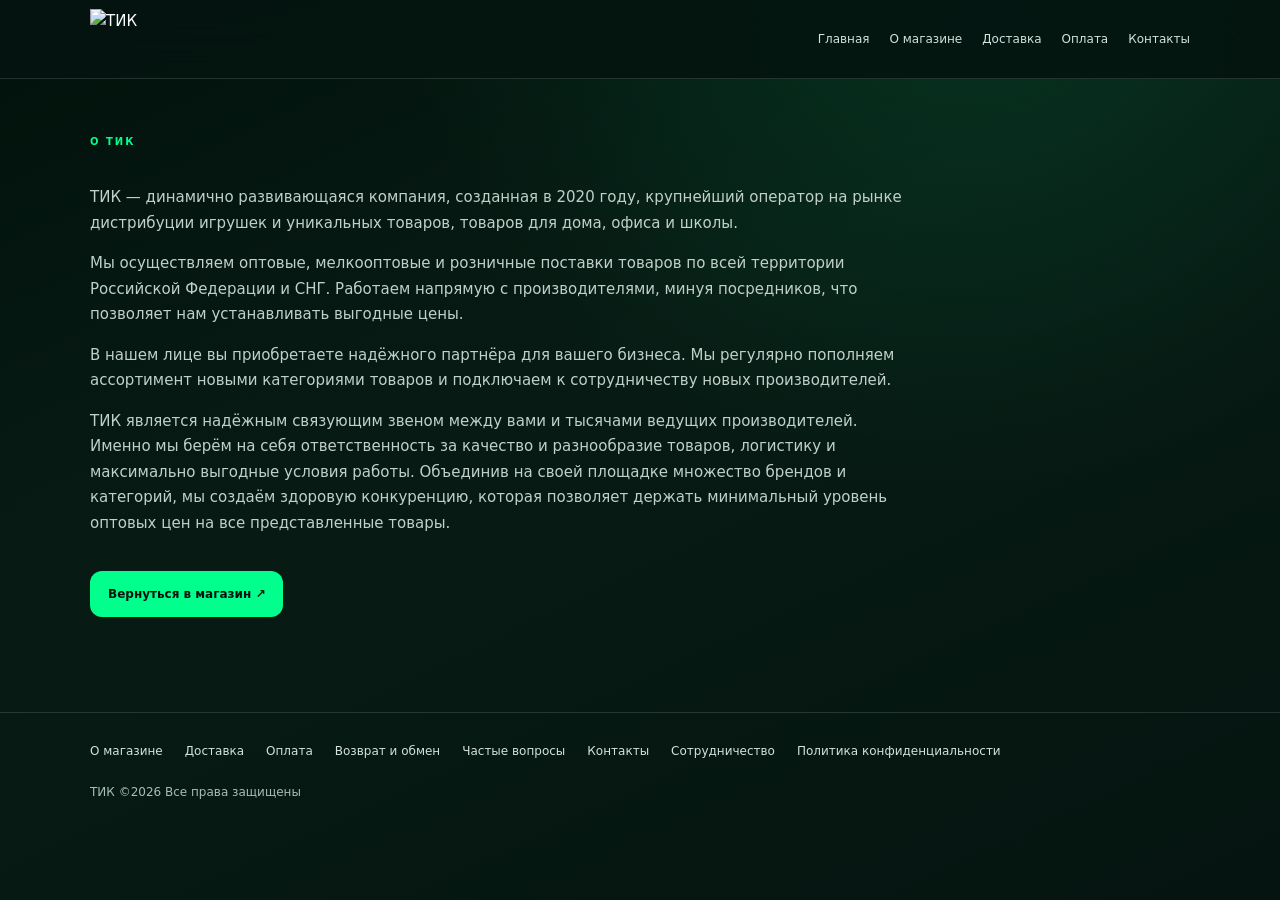
==== about.html @ 29e3d725 "Remove old company name and centralize information page shell" ====
<!doctype html><html lang="ru"><head><meta charset="utf-8"><meta name="viewport" content="width=device-width,initial-scale=1"><meta name="theme-color" content="#051410"><meta name="description" content="О магазине ТИК — информация о компании и ассортименте."><link rel="icon" type="image/png" href="https://i.ibb.co/fd99r06X/TIK-logo-transparent.png"><link rel="stylesheet" href="info.css"><title>О магазине ТИК — ТИК</title></head><body><header class="header"><div class="wrap head"><a class="brand" href="index.html" aria-label="ТИК — главная"><img src="https://i.ibb.co/fd99r06X/TIK-logo-transparent.png" alt="ТИК"></a><nav class="nav"><a href="index.html">Главная</a><a href="about.html">О магазине</a><a href="delivery.html">Доставка</a><a href="payment.html">Оплата</a><a href="contacts.html">Контакты</a></nav></div></header><main class="wrap main"><div class="eyebrow">О ТИК</div><article class="content"><p>ТИК — динамично развивающаяся компания, созданная в 2020 году, крупнейший оператор на рынке дистрибуции игрушек и уникальных товаров, товаров для дома, офиса и школы.</p><p>Мы осуществляем оптовые, мелкооптовые и розничные поставки товаров по всей территории Российской Федерации и СНГ. Работаем напрямую с производителями, минуя посредников, что позволяет нам устанавливать выгодные цены.</p><p>В нашем лице вы приобретаете надёжного партнёра для вашего бизнеса. Мы регулярно пополняем ассортимент новыми категориями товаров и подключаем к сотрудничеству новых производителей.</p><p>ТИК является надёжным связующим звеном между вами и тысячами ведущих производителей. Именно мы берём на себя ответственность за качество и разнообразие товаров, логистику и максимально выгодные условия работы. Объединив на своей площадке множество брендов и категорий, мы создаём здоровую конкуренцию, которая позволяет держать минимальный уровень оптовых цен на все представленные товары.</p><p><a class="btn" href="index.html">Вернуться в магазин ↗</a></p></article></main><footer class="footer"><div class="wrap"><nav class="links"><a href="about.html">О магазине</a><a href="delivery.html">Доставка</a><a href="payment.html">Оплата</a><a href="returns.html">Возврат и обмен</a><a href="faq.html">Частые вопросы</a><a href="contacts.html">Контакты</a><a href="cooperation.html">Сотрудничество</a><a href="privacy.html">Политика конфиденциальности</a></nav><div>© 2026 ТИК · Информационные страницы магазина</div><div class="small">Сведения об условиях продаж и контактах будут дополнены перед запуском.</div></div></footer><script src="shared-shell.js"></script></body></html>
---- info.css ----
:root{--bg:#051410;--bg2:#0a1f18;--panel:rgba(26,46,40,.72);--line:rgba(255,255,255,.13);--neon:#00ff8c;--gold:#d4b87a;--muted:#a8bdb5;--white:#fff}*{box-sizing:border-box}html{scroll-behavior:smooth}body{margin:0;min-height:100vh;background:radial-gradient(ellipse at 75% -10%,rgba(0,255,140,.12),transparent 42%),linear-gradient(155deg,#02120c,#071b14 42%,#051410);color:var(--white);font:15px/1.7 Inter,system-ui,-apple-system,"Segoe UI",sans-serif}a{color:inherit;text-decoration:none}.wrap{width:min(1100px,calc(100% - 36px));margin:auto}.header{position:sticky;top:0;z-index:5;background:rgba(5,20,16,.9);backdrop-filter:blur(20px);border-bottom:1px solid var(--line)}.head{height:78px;display:flex;align-items:center;justify-content:space-between;gap:22px}.brand img{width:60px;height:60px;object-fit:contain;display:block}.nav{display:flex;flex-wrap:wrap;gap:20px;font-size:12px;color:#d5e1dc}.nav a:hover,.links a:hover{color:var(--neon)}.main{padding:54px 0 80px;min-height:65vh}.eyebrow{font-size:10px;letter-spacing:.2em;color:var(--neon);text-transform:uppercase;font-weight:800}.main h1{font-size:clamp(36px,6vw,64px);letter-spacing:-.06em;line-height:1.05;margin:14px 0 20px}.lead{font-size:17px;color:#c2d1ca;max-width:760px}.content{max-width:820px;margin-top:35px}.content h2{font-size:23px;letter-spacing:-.03em;margin:32px 0 10px}.content p,.content li{color:#c1d0c9}.content ul{padding-left:22px}.panel{margin:22px 0;padding:20px 22px;border:1px solid rgba(0,255,140,.22);border-radius:18px;background:rgba(255,255,255,.035)}.panel strong{color:var(--gold)}.btn{display:inline-flex;margin-top:20px;padding:13px 18px;border-radius:12px;background:var(--neon);color:#04130d;font-size:12px;font-weight:800}.footer{border-top:1px solid var(--line);padding:28px 0 34px;color:var(--muted);font-size:12px}.links{display:flex;gap:12px 22px;flex-wrap:wrap;margin-bottom:20px}.links a{color:#d5e1dc}.small{font-size:12px;color:#82978d}@media(max-width:700px){.head{height:auto;min-height:68px}.brand img{width:49px;height:49px}.nav{gap:10px 14px;justify-content:flex-end;font-size:11px}.main{padding:38px 0 60px}.lead{font-size:15px}.content h2{font-size:21px}}
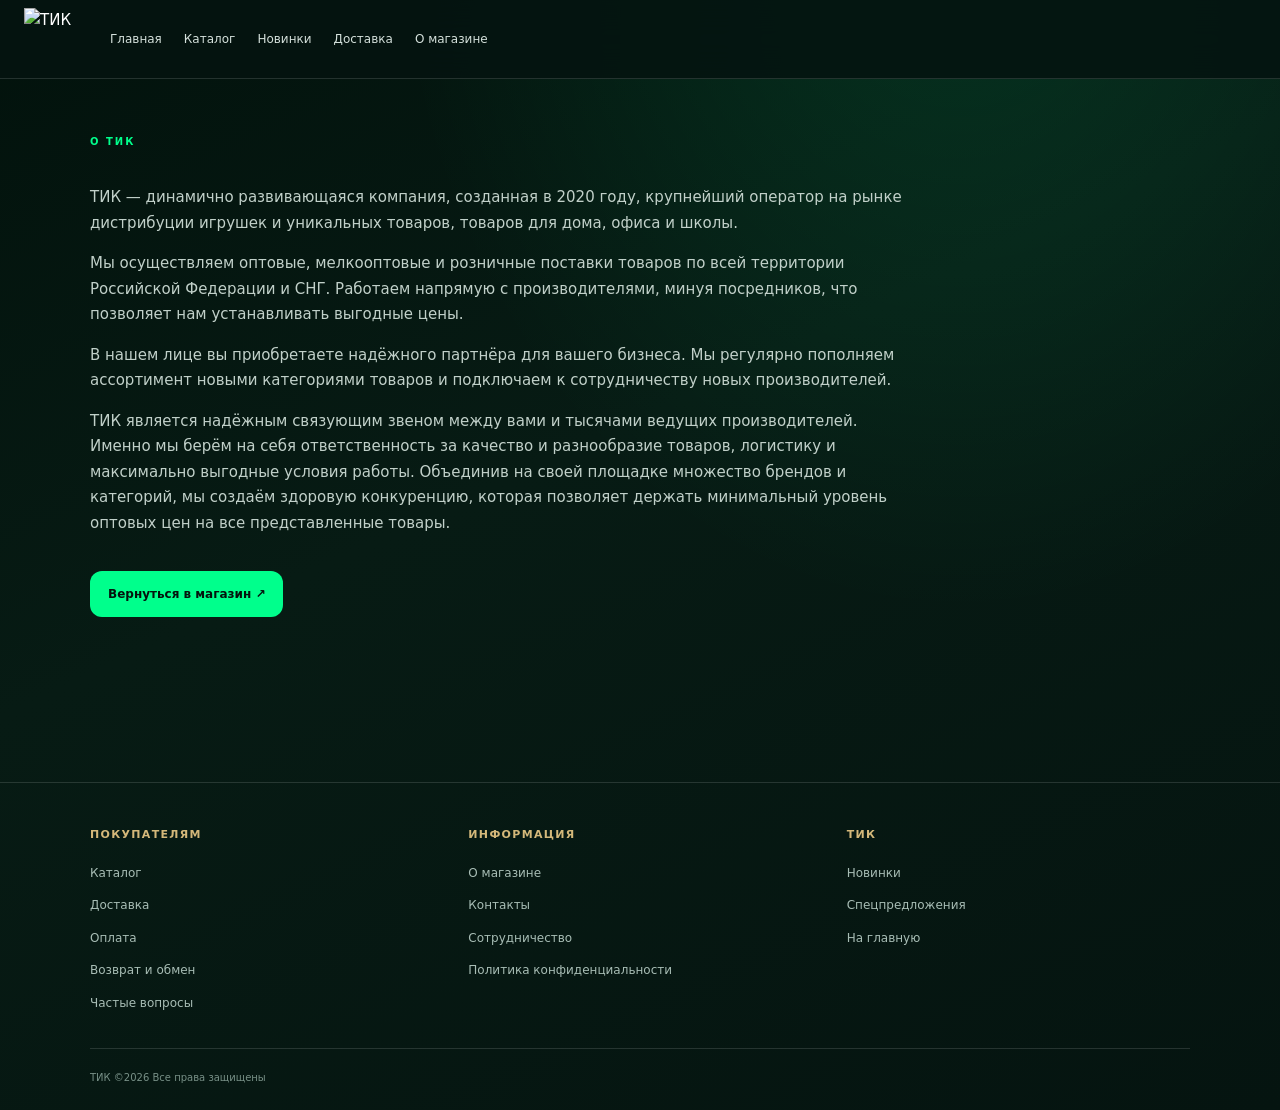
==== commit 31fdccee: "Connect page to shared TIK header and footer" ====
--- a/about.html
+++ b/about.html
@@ -1 +1 @@
-<!doctype html><html lang="ru"><head><meta charset="utf-8"><meta name="viewport" content="width=device-width,initial-scale=1"><meta name="theme-color" content="#051410"><meta name="description" content="О магазине ТИК — информация о компании и ассортименте."><link rel="icon" type="image/png" href="https://i.ibb.co/fd99r06X/TIK-logo-transparent.png"><link rel="stylesheet" href="info.css"><title>О магазине ТИК — ТИК</title></head><body><header class="header"><div class="wrap head"><a class="brand" href="index.html" aria-label="ТИК — главная"><img src="https://i.ibb.co/fd99r06X/TIK-logo-transparent.png" alt="ТИК"></a><nav class="nav"><a href="index.html">Главная</a><a href="about.html">О магазине</a><a href="delivery.html">Доставка</a><a href="payment.html">Оплата</a><a href="contacts.html">Контакты</a></nav></div></header><main class="wrap main"><div class="eyebrow">О ТИК</div><article class="content"><p>ТИК — динамично развивающаяся компания, созданная в 2020 году, крупнейший оператор на рынке дистрибуции игрушек и уникальных товаров, товаров для дома, офиса и школы.</p><p>Мы осуществляем оптовые, мелкооптовые и розничные поставки товаров по всей территории Российской Федерации и СНГ. Работаем напрямую с производителями, минуя посредников, что позволяет нам устанавливать выгодные цены.</p><p>В нашем лице вы приобретаете надёжного партнёра для вашего бизнеса. Мы регулярно пополняем ассортимент новыми категориями товаров и подключаем к сотрудничеству новых производителей.</p><p>ТИК является надёжным связующим звеном между вами и тысячами ведущих производителей. Именно мы берём на себя ответственность за качество и разнообразие товаров, логистику и максимально выгодные условия работы. Объединив на своей площадке множество брендов и категорий, мы создаём здоровую конкуренцию, которая позволяет держать минимальный уровень оптовых цен на все представленные товары.</p><p><a class="btn" href="index.html">Вернуться в магазин ↗</a></p></article></main><footer class="footer"><div class="wrap"><nav class="links"><a href="about.html">О магазине</a><a href="delivery.html">Доставка</a><a href="payment.html">Оплата</a><a href="returns.html">Возврат и обмен</a><a href="faq.html">Частые вопросы</a><a href="contacts.html">Контакты</a><a href="cooperation.html">Сотрудничество</a><a href="privacy.html">Политика конфиденциальности</a></nav><div>© 2026 ТИК · Информационные страницы магазина</div><div class="small">Сведения об условиях продаж и контактах будут дополнены перед запуском.</div></div></footer><script src="shared-shell.js"></script></body></html>+<!doctype html><html lang="ru"><head><meta charset="utf-8"><meta name="viewport" content="width=device-width,initial-scale=1"><meta name="theme-color" content="#051410"><meta name="description" content="О магазине ТИК — информация о компании и ассортименте."><link rel="icon" type="image/png" href="https://i.ibb.co/fd99r06X/TIK-logo-transparent.png"><link rel="stylesheet" href="info.css"><link rel="stylesheet" href="shared.css"><title>О магазине ТИК — ТИК</title></head><body><header class="header"><div class="wrap head"><a class="brand" href="index.html" aria-label="ТИК — главная"><img src="https://i.ibb.co/fd99r06X/TIK-logo-transparent.png" alt="ТИК"></a><nav class="nav"><a href="index.html">Главная</a><a href="about.html">О магазине</a><a href="delivery.html">Доставка</a><a href="payment.html">Оплата</a><a href="contacts.html">Контакты</a></nav></div></header><main class="wrap main"><div class="eyebrow">О ТИК</div><article class="content"><p>ТИК — динамично развивающаяся компания, созданная в 2020 году, крупнейший оператор на рынке дистрибуции игрушек и уникальных товаров, товаров для дома, офиса и школы.</p><p>Мы осуществляем оптовые, мелкооптовые и розничные поставки товаров по всей территории Российской Федерации и СНГ. Работаем напрямую с производителями, минуя посредников, что позволяет нам устанавливать выгодные цены.</p><p>В нашем лице вы приобретаете надёжного партнёра для вашего бизнеса. Мы регулярно пополняем ассортимент новыми категориями товаров и подключаем к сотрудничеству новых производителей.</p><p>ТИК является надёжным связующим звеном между вами и тысячами ведущих производителей. Именно мы берём на себя ответственность за качество и разнообразие товаров, логистику и максимально выгодные условия работы. Объединив на своей площадке множество брендов и категорий, мы создаём здоровую конкуренцию, которая позволяет держать минимальный уровень оптовых цен на все представленные товары.</p><p><a class="btn" href="index.html">Вернуться в магазин ↗</a></p></article></main><footer class="footer"><div class="wrap"><nav class="links"><a href="about.html">О магазине</a><a href="delivery.html">Доставка</a><a href="payment.html">Оплата</a><a href="returns.html">Возврат и обмен</a><a href="faq.html">Частые вопросы</a><a href="contacts.html">Контакты</a><a href="cooperation.html">Сотрудничество</a><a href="privacy.html">Политика конфиденциальности</a></nav><div>© 2026 ТИК · Информационные страницы магазина</div><div class="small">Сведения об условиях продаж и контактах будут дополнены перед запуском.</div></div></footer><script src="shared-shell.js"></script></body></html>
--- a/shared.css
+++ b/shared.css
@@ -0,0 +1,26 @@
+/* Единая дизайн-система шапки и подвала ТИК. Подключена на всех страницах. */
+:root{--bg:#051410;--bg2:#0a1f18;--panel:rgba(26,46,40,.72);--line:rgba(255,255,255,.13);--neon:#00ff8c;--neon2:#00ffa3;--gold:#d4b87a;--muted:#a8bdb5;--white:#fff}
+.header{position:sticky;top:0;z-index:20;background:rgba(5,20,16,.88);backdrop-filter:blur(22px);border-bottom:1px solid var(--line)}
+.headmain{width:min(1320px,calc(100% - 48px));height:78px;margin:auto;display:flex;align-items:center;gap:24px}
+.headmain .brand{display:flex;align-items:center;flex-shrink:0}
+.headmain .brandmark{width:62px;height:62px;object-fit:contain;display:block}
+.headmain .nav{display:flex;align-items:center;gap:22px;color:#d5e1dc;font-size:12px;flex:1}
+.headmain .nav a{white-space:nowrap;transition:color .2s}
+.headmain .nav a:hover{color:var(--neon)}
+.headmain .search{height:42px;display:flex;align-items:center;gap:10px;border:1px solid var(--line);border-radius:14px;background:rgba(255,255,255,.035);padding:0 13px;max-width:300px;flex:1}
+.headmain .search svg{color:var(--muted);flex-shrink:0}
+.headmain .search input{min-width:0;width:100%;outline:0;border:0;background:transparent;color:white;font-size:12px}
+.headmain .actions{display:flex;gap:8px;align-items:center}
+.headmain .iconbtn{height:42px;min-width:42px;padding:0 11px;border:1px solid var(--line);border-radius:13px;background:rgba(255,255,255,.035);color:white;display:flex;align-items:center;justify-content:center;gap:7px;font-size:12px;position:relative}
+.headmain .iconbtn:hover{border-color:rgba(0,255,140,.55);color:var(--neon)}
+.headmain .ui-icon{width:18px;height:18px;display:block;fill:none;stroke:currentColor;stroke-width:1.7;stroke-linecap:round;stroke-linejoin:round;flex-shrink:0}
+.headmain .count{font-size:10px;color:var(--neon)}
+.footer{margin-top:70px;border-top:1px solid var(--line);padding:38px 0 24px;color:var(--muted);font-size:12px}
+.footer-top{width:100%;display:grid;grid-template-columns:1fr 1fr 1fr;gap:35px}
+.footer-top h4{font-size:11px;letter-spacing:.12em;color:var(--gold);margin:5px 0 18px}
+.footer-links{display:grid;gap:12px;color:var(--muted);font-size:12px}
+.footer-links a:hover{color:var(--neon)}
+.footer-bottom{display:flex;justify-content:space-between;gap:20px;margin-top:35px;padding-top:20px;border-top:1px solid var(--line);color:#789087;font-size:10px}
+@media(max-width:1050px){.headmain{gap:14px}.headmain .nav{gap:14px}.headmain .nav a:nth-child(3){display:none}.headmain .search{max-width:230px}}
+@media(max-width:760px){.headmain{width:calc(100% - 28px);height:65px;gap:10px}.headmain .brandmark{width:48px;height:48px}.headmain .nav{display:flex;gap:12px;font-size:11px;justify-content:flex-end}.headmain .nav a:nth-child(2),.headmain .nav a:nth-child(3){display:none}.headmain .search{margin-left:auto;max-width:none;height:39px;flex:1}.headmain .search input{font-size:11px}.headmain .actions{gap:5px}.headmain .actions .account{display:none}.headmain .iconbtn{height:38px;min-width:36px;padding:0 7px;border-radius:11px}.footer{margin-top:50px;padding-top:30px}.footer-top{grid-template-columns:repeat(2,minmax(0,1fr));gap:25px 18px}.footer-top>div:last-child{grid-column:1/-1}.footer-bottom{flex-direction:column;gap:8px}}
+@media(max-width:430px){.headmain .nav{gap:8px;font-size:10px}.headmain .nav a:nth-child(4){display:none}.headmain .brandmark{width:43px;height:43px}.headmain .search{padding:0 8px}.headmain .iconbtn{min-width:32px;padding:0 5px}.headmain .count{font-size:9px}}
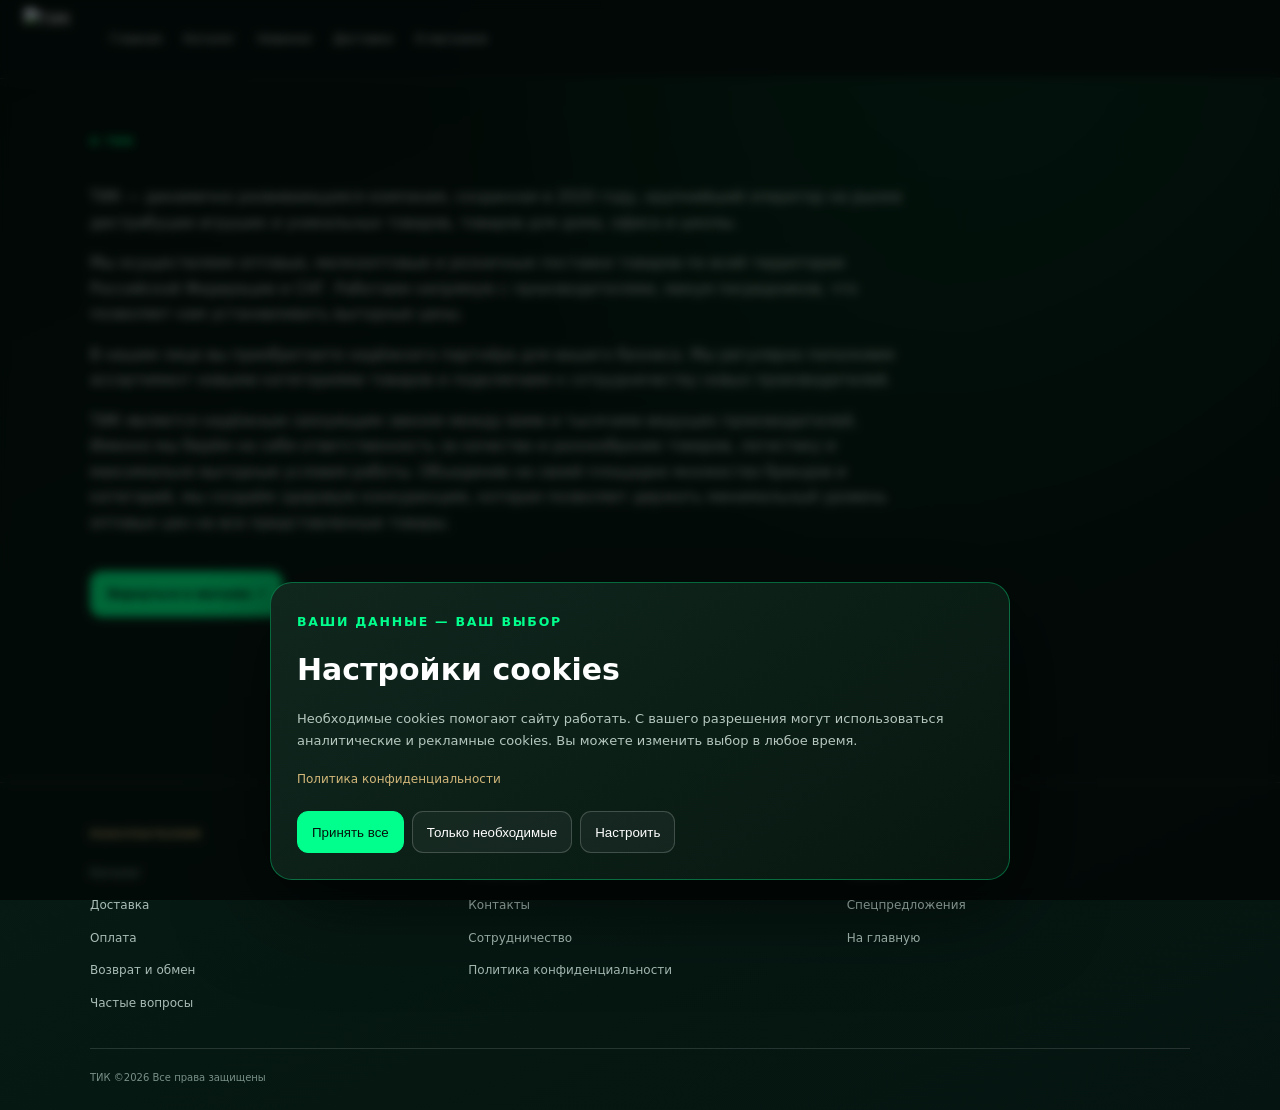
==== commit 93cfa9fd: "Load cookie consent dialog" ====
--- a/about.html
+++ b/about.html
@@ -1 +1 @@
-<!doctype html><html lang="ru"><head><meta charset="utf-8"><meta name="viewport" content="width=device-width,initial-scale=1"><meta name="theme-color" content="#051410"><meta name="description" content="О магазине ТИК — информация о компании и ассортименте."><link rel="icon" type="image/png" href="https://i.ibb.co/fd99r06X/TIK-logo-transparent.png"><link rel="stylesheet" href="info.css"><link rel="stylesheet" href="shared.css"><title>О магазине ТИК — ТИК</title></head><body><header class="header"><div class="wrap head"><a class="brand" href="index.html" aria-label="ТИК — главная"><img src="https://i.ibb.co/fd99r06X/TIK-logo-transparent.png" alt="ТИК"></a><nav class="nav"><a href="index.html">Главная</a><a href="about.html">О магазине</a><a href="delivery.html">Доставка</a><a href="payment.html">Оплата</a><a href="contacts.html">Контакты</a></nav></div></header><main class="wrap main"><div class="eyebrow">О ТИК</div><article class="content"><p>ТИК — динамично развивающаяся компания, созданная в 2020 году, крупнейший оператор на рынке дистрибуции игрушек и уникальных товаров, товаров для дома, офиса и школы.</p><p>Мы осуществляем оптовые, мелкооптовые и розничные поставки товаров по всей территории Российской Федерации и СНГ. Работаем напрямую с производителями, минуя посредников, что позволяет нам устанавливать выгодные цены.</p><p>В нашем лице вы приобретаете надёжного партнёра для вашего бизнеса. Мы регулярно пополняем ассортимент новыми категориями товаров и подключаем к сотрудничеству новых производителей.</p><p>ТИК является надёжным связующим звеном между вами и тысячами ведущих производителей. Именно мы берём на себя ответственность за качество и разнообразие товаров, логистику и максимально выгодные условия работы. Объединив на своей площадке множество брендов и категорий, мы создаём здоровую конкуренцию, которая позволяет держать минимальный уровень оптовых цен на все представленные товары.</p><p><a class="btn" href="index.html">Вернуться в магазин ↗</a></p></article></main><footer class="footer"><div class="wrap"><nav class="links"><a href="about.html">О магазине</a><a href="delivery.html">Доставка</a><a href="payment.html">Оплата</a><a href="returns.html">Возврат и обмен</a><a href="faq.html">Частые вопросы</a><a href="contacts.html">Контакты</a><a href="cooperation.html">Сотрудничество</a><a href="privacy.html">Политика конфиденциальности</a></nav><div>© 2026 ТИК · Информационные страницы магазина</div><div class="small">Сведения об условиях продаж и контактах будут дополнены перед запуском.</div></div></footer><script src="shared-shell.js"></script></body></html>+<!doctype html><html lang="ru"><head><meta charset="utf-8"><meta name="viewport" content="width=device-width,initial-scale=1"><meta name="theme-color" content="#051410"><meta name="description" content="О магазине ТИК — информация о компании и ассортименте."><link rel="icon" type="image/png" href="https://i.ibb.co/fd99r06X/TIK-logo-transparent.png"><link rel="stylesheet" href="info.css"><link rel="stylesheet" href="shared.css"><title>О магазине ТИК — ТИК</title></head><body><header class="header"><div class="wrap head"><a class="brand" href="index.html" aria-label="ТИК — главная"><img src="https://i.ibb.co/fd99r06X/TIK-logo-transparent.png" alt="ТИК"></a><nav class="nav"><a href="index.html">Главная</a><a href="about.html">О магазине</a><a href="delivery.html">Доставка</a><a href="payment.html">Оплата</a><a href="contacts.html">Контакты</a></nav></div></header><main class="wrap main"><div class="eyebrow">О ТИК</div><article class="content"><p>ТИК — динамично развивающаяся компания, созданная в 2020 году, крупнейший оператор на рынке дистрибуции игрушек и уникальных товаров, товаров для дома, офиса и школы.</p><p>Мы осуществляем оптовые, мелкооптовые и розничные поставки товаров по всей территории Российской Федерации и СНГ. Работаем напрямую с производителями, минуя посредников, что позволяет нам устанавливать выгодные цены.</p><p>В нашем лице вы приобретаете надёжного партнёра для вашего бизнеса. Мы регулярно пополняем ассортимент новыми категориями товаров и подключаем к сотрудничеству новых производителей.</p><p>ТИК является надёжным связующим звеном между вами и тысячами ведущих производителей. Именно мы берём на себя ответственность за качество и разнообразие товаров, логистику и максимально выгодные условия работы. Объединив на своей площадке множество брендов и категорий, мы создаём здоровую конкуренцию, которая позволяет держать минимальный уровень оптовых цен на все представленные товары.</p><p><a class="btn" href="index.html">Вернуться в магазин ↗</a></p></article></main><footer class="footer"><div class="wrap"><nav class="links"><a href="about.html">О магазине</a><a href="delivery.html">Доставка</a><a href="payment.html">Оплата</a><a href="returns.html">Возврат и обмен</a><a href="faq.html">Частые вопросы</a><a href="contacts.html">Контакты</a><a href="cooperation.html">Сотрудничество</a><a href="privacy.html">Политика конфиденциальности</a></nav><div>© 2026 ТИК · Информационные страницы магазина</div><div class="small">Сведения об условиях продаж и контактах будут дополнены перед запуском.</div></div></footer><script src="shared-shell.js"></script><script src="cookie-consent.js"></script></body></html>
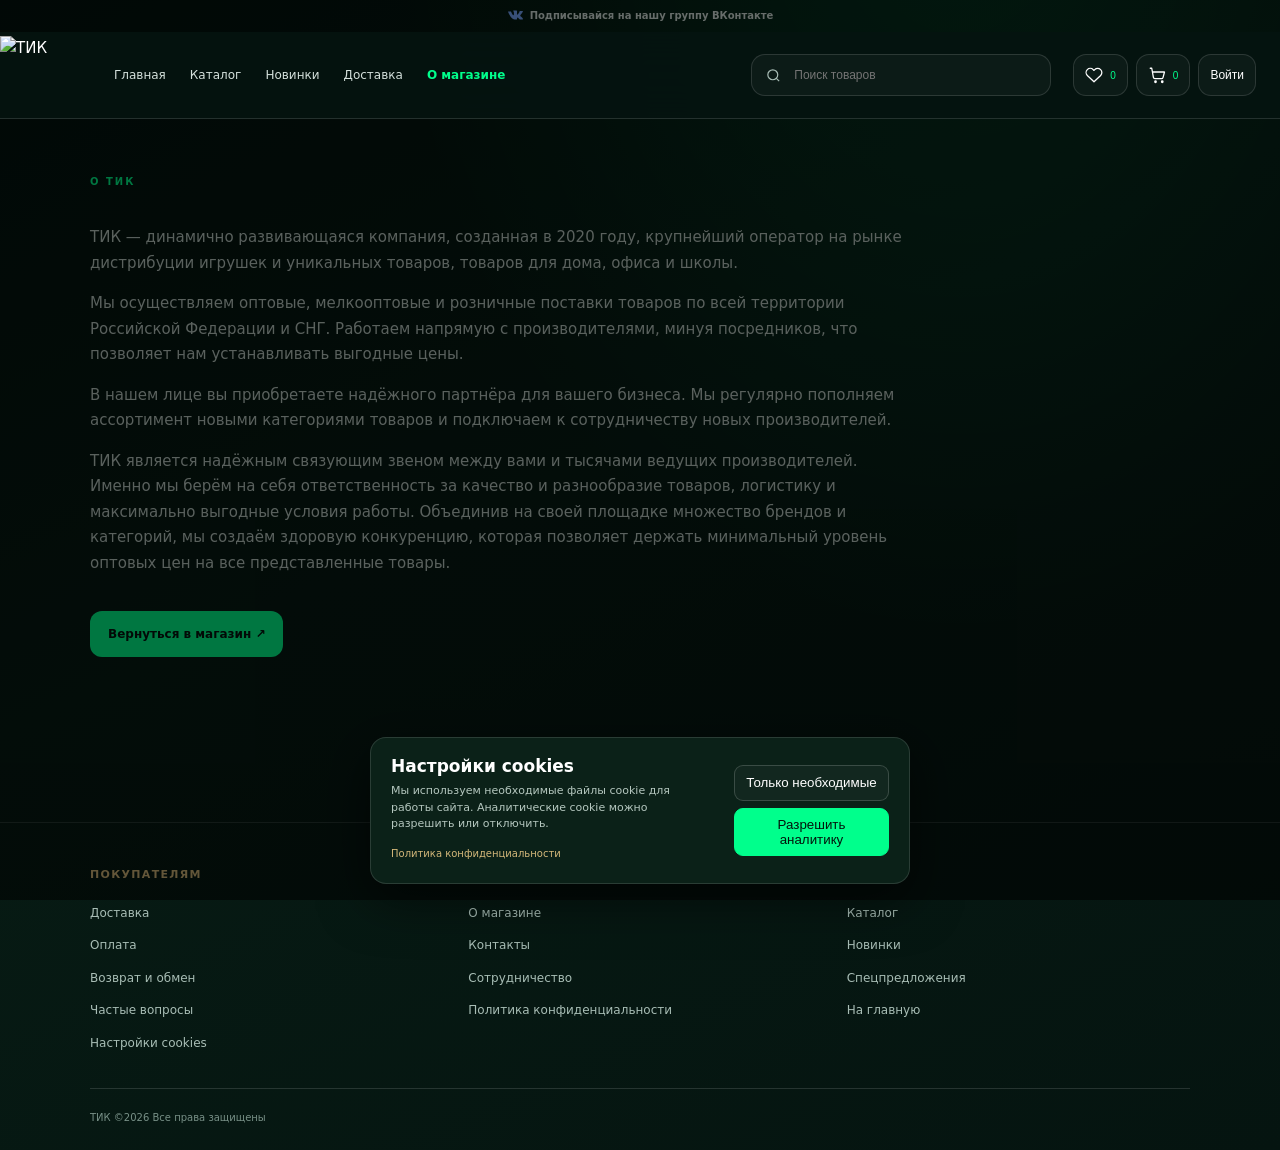
==== commit 9e524909: "Аудит по ТЗ 1.0: единое меню (Главная/Каталог/Новинки/Доставка/О магазине), утверждённый фавикон на " ====
--- a/about.html
+++ b/about.html
@@ -1 +1 @@
-<!doctype html><html lang="ru"><head><meta charset="utf-8"><meta name="viewport" content="width=device-width,initial-scale=1"><meta name="theme-color" content="#051410"><meta name="description" content="О магазине ТИК — информация о компании и ассортименте."><link rel="icon" type="image/png" href="https://i.ibb.co/fd99r06X/TIK-logo-transparent.png"><link rel="stylesheet" href="info.css"><link rel="stylesheet" href="shared.css"><title>О магазине ТИК — ТИК</title></head><body><header class="header"><div class="wrap head"><a class="brand" href="index.html" aria-label="ТИК — главная"><img src="https://i.ibb.co/fd99r06X/TIK-logo-transparent.png" alt="ТИК"></a><nav class="nav"><a href="index.html">Главная</a><a href="about.html">О магазине</a><a href="delivery.html">Доставка</a><a href="payment.html">Оплата</a><a href="contacts.html">Контакты</a></nav></div></header><main class="wrap main"><div class="eyebrow">О ТИК</div><article class="content"><p>ТИК — динамично развивающаяся компания, созданная в 2020 году, крупнейший оператор на рынке дистрибуции игрушек и уникальных товаров, товаров для дома, офиса и школы.</p><p>Мы осуществляем оптовые, мелкооптовые и розничные поставки товаров по всей территории Российской Федерации и СНГ. Работаем напрямую с производителями, минуя посредников, что позволяет нам устанавливать выгодные цены.</p><p>В нашем лице вы приобретаете надёжного партнёра для вашего бизнеса. Мы регулярно пополняем ассортимент новыми категориями товаров и подключаем к сотрудничеству новых производителей.</p><p>ТИК является надёжным связующим звеном между вами и тысячами ведущих производителей. Именно мы берём на себя ответственность за качество и разнообразие товаров, логистику и максимально выгодные условия работы. Объединив на своей площадке множество брендов и категорий, мы создаём здоровую конкуренцию, которая позволяет держать минимальный уровень оптовых цен на все представленные товары.</p><p><a class="btn" href="index.html">Вернуться в магазин ↗</a></p></article></main><footer class="footer"><div class="wrap"><nav class="links"><a href="about.html">О магазине</a><a href="delivery.html">Доставка</a><a href="payment.html">Оплата</a><a href="returns.html">Возврат и обмен</a><a href="faq.html">Частые вопросы</a><a href="contacts.html">Контакты</a><a href="cooperation.html">Сотрудничество</a><a href="privacy.html">Политика конфиденциальности</a></nav><div>© 2026 ТИК · Информационные страницы магазина</div><div class="small">Сведения об условиях продаж и контактах будут дополнены перед запуском.</div></div></footer><script src="shared-shell.js"></script><script src="cookie-consent.js"></script></body></html>+<!doctype html><html lang="ru"><head><meta charset="utf-8"><meta name="viewport" content="width=device-width,initial-scale=1"><meta name="theme-color" content="#051410"><meta name="description" content="О магазине ТИК — информация о компании и ассортименте."><link rel="icon" type="image/png" href="https://i.ibb.co/B5117jsz/file-000000008fe08246b102c80e9a303405.png"><link rel="icon" type="image/png" href="https://i.ibb.co/fd99r06X/TIK-logo-transparent.png"><link rel="stylesheet" href="info.css"><link rel="stylesheet" href="shared.css"><title>О магазине ТИК — ТИК</title></head><body><header class="header"><div class="wrap head"><a class="brand" href="index.html" aria-label="ТИК — главная"><img src="https://i.ibb.co/fd99r06X/TIK-logo-transparent.png" alt="ТИК"></a><nav class="nav"><a href="index.html">Главная</a><a href="about.html">О магазине</a><a href="delivery.html">Доставка</a><a href="payment.html">Оплата</a><a href="contacts.html">Контакты</a></nav></div></header><main class="wrap main"><div class="eyebrow">О ТИК</div><article class="content"><p>ТИК — динамично развивающаяся компания, созданная в 2020 году, крупнейший оператор на рынке дистрибуции игрушек и уникальных товаров, товаров для дома, офиса и школы.</p><p>Мы осуществляем оптовые, мелкооптовые и розничные поставки товаров по всей территории Российской Федерации и СНГ. Работаем напрямую с производителями, минуя посредников, что позволяет нам устанавливать выгодные цены.</p><p>В нашем лице вы приобретаете надёжного партнёра для вашего бизнеса. Мы регулярно пополняем ассортимент новыми категориями товаров и подключаем к сотрудничеству новых производителей.</p><p>ТИК является надёжным связующим звеном между вами и тысячами ведущих производителей. Именно мы берём на себя ответственность за качество и разнообразие товаров, логистику и максимально выгодные условия работы. Объединив на своей площадке множество брендов и категорий, мы создаём здоровую конкуренцию, которая позволяет держать минимальный уровень оптовых цен на все представленные товары.</p><p><a class="btn" href="index.html">Вернуться в магазин ↗</a></p></article></main><footer class="footer"><div class="wrap"><nav class="links"><a href="about.html">О магазине</a><a href="delivery.html">Доставка</a><a href="payment.html">Оплата</a><a href="returns.html">Возврат и обмен</a><a href="faq.html">Частые вопросы</a><a href="contacts.html">Контакты</a><a href="cooperation.html">Сотрудничество</a><a href="privacy.html">Политика конфиденциальности</a></nav><div>© 2026 ТИК · Информационные страницы магазина</div><div class="small">Сведения об условиях продаж и контактах будут дополнены перед запуском.</div></div></footer><script src="shared-shell.js"></script><script src="cookie-consent.js"></script></body></html>
--- a/info.css
+++ b/info.css
@@ -1 +1 @@
-:root{--bg:#051410;--bg2:#0a1f18;--panel:rgba(26,46,40,.72);--line:rgba(255,255,255,.13);--neon:#00ff8c;--gold:#d4b87a;--muted:#a8bdb5;--white:#fff}*{box-sizing:border-box}html{scroll-behavior:smooth}body{margin:0;min-height:100vh;background:radial-gradient(ellipse at 75% -10%,rgba(0,255,140,.12),transparent 42%),linear-gradient(155deg,#02120c,#071b14 42%,#051410);color:var(--white);font:15px/1.7 Inter,system-ui,-apple-system,"Segoe UI",sans-serif}a{color:inherit;text-decoration:none}.wrap{width:min(1100px,calc(100% - 36px));margin:auto}.header{position:sticky;top:0;z-index:5;background:rgba(5,20,16,.9);backdrop-filter:blur(20px);border-bottom:1px solid var(--line)}.head{height:78px;display:flex;align-items:center;justify-content:space-between;gap:22px}.brand img{width:60px;height:60px;object-fit:contain;display:block}.nav{display:flex;flex-wrap:wrap;gap:20px;font-size:12px;color:#d5e1dc}.nav a:hover,.links a:hover{color:var(--neon)}.main{padding:54px 0 80px;min-height:65vh}.eyebrow{font-size:10px;letter-spacing:.2em;color:var(--neon);text-transform:uppercase;font-weight:800}.main h1{font-size:clamp(36px,6vw,64px);letter-spacing:-.06em;line-height:1.05;margin:14px 0 20px}.lead{font-size:17px;color:#c2d1ca;max-width:760px}.content{max-width:820px;margin-top:35px}.content h2{font-size:23px;letter-spacing:-.03em;margin:32px 0 10px}.content p,.content li{color:#c1d0c9}.content ul{padding-left:22px}.panel{margin:22px 0;padding:20px 22px;border:1px solid rgba(0,255,140,.22);border-radius:18px;background:rgba(255,255,255,.035)}.panel strong{color:var(--gold)}.btn{display:inline-flex;margin-top:20px;padding:13px 18px;border-radius:12px;background:var(--neon);color:#04130d;font-size:12px;font-weight:800}.footer{border-top:1px solid var(--line);padding:28px 0 34px;color:var(--muted);font-size:12px}.links{display:flex;gap:12px 22px;flex-wrap:wrap;margin-bottom:20px}.links a{color:#d5e1dc}.small{font-size:12px;color:#82978d}@media(max-width:700px){.head{height:auto;min-height:68px}.brand img{width:49px;height:49px}.nav{gap:10px 14px;justify-content:flex-end;font-size:11px}.main{padding:38px 0 60px}.lead{font-size:15px}.content h2{font-size:21px}}+:root{--bg:#051410;--bg2:#0a1f18;--panel:rgba(26,46,40,.72);--line:rgba(255,255,255,.13);--neon:#00ff8c;--gold:#d4b87a;--muted:#a8bdb5;--white:#fff}*{box-sizing:border-box}html{scroll-behavior:smooth}body{margin:0;min-height:100vh;background:radial-gradient(ellipse at 75% -10%,rgba(0,255,140,.12),transparent 42%),linear-gradient(155deg,#02120c,#071b14 42%,#051410);color:var(--white);font:15px/1.7 Inter,system-ui,-apple-system,"Segoe UI",sans-serif}a{color:inherit;text-decoration:none}.wrap{width:min(1100px,calc(100% - 36px));margin:auto}.header .wrap.head{width:100%;max-width:none;margin:0;padding:0 18px 0 0;box-sizing:border-box}.header{position:sticky;top:0;z-index:5;background:rgba(5,20,16,.9);backdrop-filter:blur(20px);border-bottom:1px solid var(--line)}.head{height:78px;display:flex;align-items:center;justify-content:space-between;gap:22px}.brand img{width:60px;height:60px;object-fit:contain;display:block}.nav{display:flex;flex-wrap:wrap;gap:20px;font-size:12px;color:#d5e1dc}.nav a:hover,.links a:hover{color:var(--neon)}.main{padding:54px 0 80px;min-height:65vh}.eyebrow{font-size:10px;letter-spacing:.2em;color:var(--neon);text-transform:uppercase;font-weight:800}.main h1{font-size:clamp(36px,6vw,64px);letter-spacing:-.06em;line-height:1.05;margin:14px 0 20px}.lead{font-size:17px;color:#c2d1ca;max-width:760px}.content{max-width:820px;margin-top:35px}.content h2{font-size:23px;letter-spacing:-.03em;margin:32px 0 10px}.content p,.content li{color:#c1d0c9}.content ul{padding-left:22px}.panel{margin:22px 0;padding:20px 22px;border:1px solid rgba(0,255,140,.22);border-radius:18px;background:rgba(255,255,255,.035)}.panel strong{color:var(--gold)}.btn{display:inline-flex;margin-top:20px;padding:13px 18px;border-radius:12px;background:var(--neon);color:#04130d;font-size:12px;font-weight:800}.footer{border-top:1px solid var(--line);padding:28px 0 34px;color:var(--muted);font-size:12px}.links{display:flex;gap:12px 22px;flex-wrap:wrap;margin-bottom:20px}.links a{color:#d5e1dc}.small{font-size:12px;color:#82978d}@media(max-width:700px){.head{height:auto;min-height:68px}.brand img{width:49px;height:49px}.nav{gap:10px 14px;justify-content:flex-end;font-size:11px}.main{padding:38px 0 60px}.lead{font-size:15px}.content h2{font-size:21px}}
--- a/shared.css
+++ b/shared.css
@@ -1,12 +1,15 @@
 /* Единая дизайн-система шапки и подвала ТИК. Подключена на всех страницах. */
 :root{--bg:#051410;--bg2:#0a1f18;--panel:rgba(26,46,40,.72);--line:rgba(255,255,255,.13);--neon:#00ff8c;--neon2:#00ffa3;--gold:#d4b87a;--muted:#a8bdb5;--white:#fff}
 .header{position:sticky;top:0;z-index:20;background:rgba(5,20,16,.88);backdrop-filter:blur(22px);border-bottom:1px solid var(--line)}
-.headmain{width:min(1320px,calc(100% - 48px));height:78px;margin:auto;display:flex;align-items:center;gap:24px}
+/* Логотип и меню выровнены по краю сайта (без боковых отступов), справа остаётся отступ под иконки */
+.headmain{width:100%;padding:0 24px 0 0;box-sizing:border-box;height:86px;display:flex;align-items:center;gap:22px}
+header.header .wrap.headmain{width:100%;max-width:none;margin:0;padding:0 24px 0 0;box-sizing:border-box}
 .headmain .brand{display:flex;align-items:center;flex-shrink:0}
-.headmain .brandmark{width:62px;height:62px;object-fit:contain;display:block}
-.headmain .nav{display:flex;align-items:center;gap:22px;color:#d5e1dc;font-size:12px;flex:1}
+.headmain .brandmark{width:78px;height:78px;object-fit:contain;display:block}
+.headmain .nav{display:flex;align-items:center;gap:24px;margin-left:14px;color:#d5e1dc;font-size:12px;flex:1}
 .headmain .nav a{white-space:nowrap;transition:color .2s}
 .headmain .nav a:hover{color:var(--neon)}
+.headmain .nav a.active,.headmain .nav .catalog-trigger.active{color:var(--neon);font-weight:700}
 .headmain .search{height:42px;display:flex;align-items:center;gap:10px;border:1px solid var(--line);border-radius:14px;background:rgba(255,255,255,.035);padding:0 13px;max-width:300px;flex:1}
 .headmain .search svg{color:var(--muted);flex-shrink:0}
 .headmain .search input{min-width:0;width:100%;outline:0;border:0;background:transparent;color:white;font-size:12px}
@@ -22,5 +25,230 @@
 .footer-links a:hover{color:var(--neon)}
 .footer-bottom{display:flex;justify-content:space-between;gap:20px;margin-top:35px;padding-top:20px;border-top:1px solid var(--line);color:#789087;font-size:10px}
 @media(max-width:1050px){.headmain{gap:14px}.headmain .nav{gap:14px}.headmain .nav a:nth-child(3){display:none}.headmain .search{max-width:230px}}
-@media(max-width:760px){.headmain{width:calc(100% - 28px);height:65px;gap:10px}.headmain .brandmark{width:48px;height:48px}.headmain .nav{display:flex;gap:12px;font-size:11px;justify-content:flex-end}.headmain .nav a:nth-child(2),.headmain .nav a:nth-child(3){display:none}.headmain .search{margin-left:auto;max-width:none;height:39px;flex:1}.headmain .search input{font-size:11px}.headmain .actions{gap:5px}.headmain .actions .account{display:none}.headmain .iconbtn{height:38px;min-width:36px;padding:0 7px;border-radius:11px}.footer{margin-top:50px;padding-top:30px}.footer-top{grid-template-columns:repeat(2,minmax(0,1fr));gap:25px 18px}.footer-top>div:last-child{grid-column:1/-1}.footer-bottom{flex-direction:column;gap:8px}}
+@media(max-width:760px){.headmain{width:100%;padding:0 14px 0 0;height:65px;gap:10px}.headmain .brandmark{width:48px;height:48px}.headmain .nav{display:flex;gap:12px;font-size:11px;justify-content:flex-end}.headmain .nav a:nth-child(2),.headmain .nav a:nth-child(3){display:none}.headmain .search{margin-left:auto;max-width:none;height:39px;flex:1}.headmain .search input{font-size:11px}.headmain .actions{gap:5px}.headmain .actions .account{display:none}.headmain .iconbtn{height:38px;min-width:36px;padding:0 7px;border-radius:11px}.footer{margin-top:50px;padding-top:30px}.footer-top{grid-template-columns:repeat(2,minmax(0,1fr));gap:25px 18px}.footer-top>div:last-child{grid-column:1/-1}.footer-bottom{flex-direction:column;gap:8px}}
 @media(max-width:430px){.headmain .nav{gap:8px;font-size:10px}.headmain .nav a:nth-child(4){display:none}.headmain .brandmark{width:43px;height:43px}.headmain .search{padding:0 8px}.headmain .iconbtn{min-width:32px;padding:0 5px}.headmain .count{font-size:9px}}
+
+/* Профессиональная навигация каталога и компактные категории */
+.catalog-trigger{appearance:none;border:0;background:transparent;color:inherit;font:inherit;padding:8px 0;cursor:pointer;white-space:nowrap}
+.catalog-trigger:hover,.catalog-trigger[aria-expanded="true"]{color:var(--neon)}
+.catalog-menu{position:absolute;top:calc(100% - 1px);left:50%;transform:translateX(-50%);width:min(760px,calc(100vw - 32px));padding:20px;border:1px solid var(--line);border-radius:0 0 18px 18px;background:#081b14;box-shadow:0 24px 55px #0008;z-index:30}
+.catalog-menu[hidden]{display:none}
+.catalog-menu-title{font-size:16px;font-weight:750;margin-bottom:13px;color:#fff}
+.catalog-menu-grid{display:grid;grid-template-columns:repeat(3,minmax(0,1fr));gap:8px}
+.catalog-menu-grid a{display:grid;gap:4px;padding:12px;border:1px solid var(--line);border-radius:11px;background:#ffffff06}
+.catalog-menu-grid a:hover,.catalog-subcategories a:hover{border-color:#00ff8c66;color:var(--neon)}
+.catalog-menu-grid b{font-size:12px}.catalog-menu-grid span{font-size:10px;color:var(--muted)}
+.catalog-menu-subtitle{margin:16px 0 9px;font-size:10px;letter-spacing:.1em;text-transform:uppercase;color:var(--gold)}
+.catalog-subcategories{display:flex;flex-wrap:wrap;gap:7px}
+.catalog-subcategories a{padding:7px 10px;border:1px solid var(--line);border-radius:999px;font-size:11px;color:#dbe7e1}
+@media(max-width:760px){.headmain .nav{display:none!important}.catalog-menu{position:fixed;top:65px;left:10px;right:10px;transform:none;width:auto;max-height:calc(100dvh - 90px);overflow:auto;border-radius:15px;padding:15px}.catalog-menu-grid{grid-template-columns:repeat(2,minmax(0,1fr))}.footer-top{grid-template-columns:repeat(3,minmax(0,1fr))!important;gap:10px!important}.footer-top>div:last-child{grid-column:auto!important}.footer h4{font-size:9px!important;letter-spacing:.04em!important}.footer-links{gap:6px!important;font-size:10px!important;overflow-wrap:anywhere}.footer-bottom{flex-direction:row!important;align-items:center!important}.category-tiles{display:flex!important;overflow-x:auto;scroll-snap-type:x mandatory;gap:10px!important;padding:0 0 7px;scrollbar-width:thin}.category-tiles .category{flex:0 0 145px;height:94px;border-radius:13px;scroll-snap-align:start}.category-tiles .category img{opacity:.56}.category-tiles .cat-info{left:10px;right:8px;bottom:10px}.category-tiles .cat-info strong{font-size:12px}.category-tiles .category:after{background:linear-gradient(0deg,rgba(3,16,11,.9),rgba(3,16,11,.02) 90%)}}
+@media(min-width:761px){.category-tiles{display:flex!important;overflow-x:auto;gap:12px!important;padding-bottom:8px;scroll-snap-type:x mandatory}.category-tiles .category{flex:0 0 190px;height:125px;scroll-snap-align:start}.category-tiles .cat-info{left:13px;right:10px;bottom:12px}.category-tiles .cat-info strong{font-size:14px}}
+
+/* VK в верхней строке — заметно, но без увеличения высоты */
+.topline .wrap{display:flex;align-items:center;justify-content:center;min-height:30px}
+.vk-topline-link{display:inline-flex;align-items:center;justify-content:center;gap:8px;color:inherit;font-size:10px;line-height:1.2;text-decoration:none;white-space:nowrap}
+.vk-topline-link svg{width:17px;height:17px;flex:0 0 17px;fill:currentColor;color:#78a9ff}
+.vk-topline-link:hover{color:var(--neon)}
+.mobile-catalog-trigger{display:none}
+@media(max-width:760px){
+ .headmain .brandmark{width:60px!important;height:60px!important}
+ .headmain .mobile-catalog-trigger{display:inline-flex;align-items:center;justify-content:center;flex:0 0 auto;border:1px solid var(--line);border-radius:10px;padding:8px 9px;font-size:11px}
+ .headmain .search{min-width:0}
+ .headmain .brand{margin-left:-3px}
+ .category-mobile-heading{display:none!important}
+ .category-tiles .category{flex-basis:112px!important;height:76px!important;border-radius:10px!important}
+ .category-tiles{gap:7px!important}
+ .category-tiles .cat-info{left:7px!important;right:5px!important;bottom:7px!important}
+ .category-tiles .cat-info strong{font-size:10px!important;line-height:1.15}
+ .footer{margin-top:25px!important;padding:15px 0 10px!important;font-size:10px!important}
+ .footer-top{gap:8px!important}
+ .footer-top h4{font-size:8px!important;margin:0 0 7px!important;letter-spacing:.03em!important}
+ .footer-links{gap:5px!important;font-size:9px!important;line-height:1.25}
+ .footer-bottom{margin-top:10px!important;padding-top:9px!important;font-size:9px!important}
+}
+@media(max-width:390px){.headmain .brandmark{width:54px!important;height:54px!important}.headmain .mobile-catalog-trigger{padding:7px 7px;font-size:10px}.vk-topline-link{font-size:9px}}
+
+
+/* Точечная настройка по мобильной версии: без дублирующей кнопки в шапке */
+@media(max-width:760px){
+ .headmain .mobile-catalog-trigger{display:none!important}
+ .category-tiles .category{flex-basis:88px!important;height:60px!important;border-radius:8px!important}
+ .category-tiles{gap:5px!important}
+ .category-tiles .cat-info{left:5px!important;right:4px!important;bottom:5px!important}
+ .category-tiles .cat-info strong{font-size:9px!important;line-height:1.1}
+ .catalog-menu{padding:12px!important}
+ .catalog-menu-title{font-size:14px;margin-bottom:10px}
+ .catalog-menu-grid{grid-template-columns:repeat(2,minmax(0,1fr))!important;gap:12px!important}
+ .catalog-group{display:flex;flex-direction:column;gap:7px;min-width:0}
+ .catalog-group a{font-size:10px;line-height:1.25;color:var(--muted)}
+ .catalog-group .catalog-category{font-size:12px;font-weight:750;color:#fff;margin-bottom:2px}
+}
+@media(min-width:761px){
+ .catalog-menu-grid{grid-template-columns:repeat(3,minmax(0,1fr));gap:18px}
+ .catalog-group{display:flex;flex-direction:column;gap:8px;min-width:0}
+ .catalog-group a{font-size:11px;line-height:1.3;color:var(--muted)}
+ .catalog-group .catalog-category{font-size:13px;font-weight:750;color:#fff;margin-bottom:3px}
+}
+.vk-topline-link{gap:7px!important;letter-spacing:0!important;text-transform:none!important;font-size:10px!important;white-space:normal!important}
+.vk-topline-link span{display:inline!important;visibility:visible!important;opacity:1!important;color:inherit!important}
+.vk-topline-link svg{animation:tikVkFloat 4.8s ease-in-out infinite;transform-origin:center}
+@keyframes tikVkFloat{0%,100%{transform:translateY(0) rotate(0deg)}50%{transform:translateY(-3px) rotate(-3deg)}}
+@media(prefers-reduced-motion:reduce){.vk-topline-link svg{animation:none!important}}
+
+
+/* VK announcement: subtle, restrained motion without changing strip height */
+.topline{overflow:hidden;letter-spacing:.04em;text-transform:none}
+.topline .wrap{height:32px;justify-content:center}
+.vk-topline-link{display:inline-flex;align-items:center;justify-content:center;gap:9px;max-width:100%;color:#dce9e3;font-size:11px;font-weight:650;white-space:nowrap;transition:color .2s}
+.vk-topline-link svg{width:16px;height:16px;flex:0 0 16px;fill:currentColor;transition:transform .35s ease,color .25s}
+.vk-topline-link span{position:relative}
+.vk-topline-link span:after{content:"";position:absolute;left:0;right:100%;bottom:-3px;height:1px;background:#00ff8c;transition:right .35s ease}
+.vk-topline-link:hover{color:#00ff8c}
+.vk-topline-link:hover svg{transform:scale(1.12) rotate(-5deg)}
+.vk-topline-link:hover span:after{right:0}
+@keyframes vkGlow{0%,100%{text-shadow:0 0 0 rgba(0,255,140,0)}50%{text-shadow:0 0 13px rgba(0,255,140,.24)}}
+.vk-topline-link span{animation:vkGlow 4s ease-in-out infinite}
+@media(prefers-reduced-motion:reduce){.vk-topline-link span,.vk-topline-link svg,.vk-topline-link span:after{animation:none!important;transition:none!important}}
+/* Supplier category menu */
+.catalog-menu{width:min(1120px,calc(100vw - 32px));max-height:min(76vh,720px);overflow:auto;padding:18px;background:#071a13;border:1px solid rgba(255,255,255,.14);border-radius:0 0 18px 18px}
+.catalog-menu-head{display:flex;align-items:baseline;gap:12px;margin:0 0 14px}
+.catalog-menu-head strong{font-size:16px;color:#fff}
+.catalog-menu-head>span{font-size:10px;color:var(--muted,#a8bdb5)}
+.catalog-menu-grid{grid-template-columns:repeat(4,minmax(0,1fr));gap:10px}
+.catalog-group{min-width:0;padding:10px;border:1px solid rgba(255,255,255,.1);border-radius:12px;background:rgba(255,255,255,.025)}
+.catalog-category{display:flex;align-items:center;gap:8px;min-height:35px;margin-bottom:7px;font-size:11px;font-weight:750;color:#f5faf7;line-height:1.35}
+.catalog-icon{display:grid;place-items:center;flex:0 0 29px;width:29px;height:29px;border-radius:9px;background:rgba(0,255,140,.09);font-size:16px}
+.catalog-sub-list{display:grid;gap:2px}
+.catalog-sub-list a{display:flex;align-items:center;gap:7px;padding:5px 2px;border-radius:6px;font-size:10px;line-height:1.35;color:#b8c9c1}
+.catalog-sub-list a:hover{background:rgba(0,255,140,.06);color:#00ff8c}
+.catalog-sub-icon{display:inline-grid;place-items:center;flex:0 0 16px;width:16px;font-size:11px;opacity:.92}
+@media(max-width:1000px){.catalog-menu-grid{grid-template-columns:repeat(3,minmax(0,1fr))}}
+@media(max-width:760px){.topline .wrap{height:32px}.vk-topline-link{font-size:10px;gap:7px}.catalog-menu{top:65px;left:8px;right:8px;max-height:calc(100dvh - 86px);padding:12px;border-radius:14px}.catalog-menu-head{margin-bottom:10px}.catalog-menu-grid{grid-template-columns:repeat(2,minmax(0,1fr));gap:7px}.catalog-group{padding:8px}.catalog-category{font-size:10px;gap:6px}.catalog-icon{width:25px;height:25px;flex-basis:25px;font-size:14px}.catalog-sub-list a{font-size:9px;padding:4px 0}.catalog-sub-icon{flex-basis:14px;width:14px}}
+@media(max-width:360px){.vk-topline-link{font-size:9px}.catalog-menu-grid{grid-template-columns:1fr}}
+
+/* Professional catalog icons, expandable categories, and clear mobile navigation state */
+.catalog-icon svg{display:block;width:18px;height:18px;color:#00ff8c}
+.catalog-sub-icon svg,.catalog-sub-link svg{display:block;width:15px;height:15px;flex:0 0 15px;color:#a8bdb5}
+.catalog-category-toggle{width:100%;border:0;background:transparent;text-align:left;cursor:pointer;display:flex;align-items:center;gap:8px;min-height:35px;margin:0 0 7px;padding:0;color:#f5faf7;font:inherit}
+.catalog-category-name{flex:1;min-width:0}
+.catalog-chevron{width:16px;height:16px;flex:0 0 16px;fill:none;stroke:#a8bdb5;stroke-width:1.8;transition:transform .22s ease,color .22s ease}
+.catalog-category-toggle[aria-expanded="true"] .catalog-chevron{transform:rotate(180deg);color:#00ff8c}
+.catalog-group.is-expanded{border-color:rgba(0,255,140,.35);background:rgba(0,255,140,.045)}
+.catalog-sub-list[hidden]{display:none!important}
+.catalog-sub-list{padding:3px 0 0 5px}
+.catalog-sub-link{display:flex;align-items:center;gap:8px;padding:7px 6px!important;border-radius:7px}
+.catalog-sub-link:hover,.catalog-sub-link:focus-visible{background:rgba(0,255,140,.08);color:#00ff8c!important;outline:none}
+.catalog-sub-link:hover svg,.catalog-sub-link:focus-visible svg{color:#00ff8c}
+.mobile-nav button{position:relative;transition:color .2s ease,background .2s ease,transform .2s ease}
+.mobile-nav button.active{color:#00ff8c!important;background:rgba(0,255,140,.09);box-shadow:inset 0 2px 0 rgba(0,255,140,.8)}
+.mobile-nav button.active .ui-icon{color:#00ff8c;filter:drop-shadow(0 0 5px rgba(0,255,140,.2))}
+.mobile-nav button:active{transform:scale(.96)}
+@keyframes tikVkTextPulse{0%,100%{text-shadow:0 0 0 rgba(0,255,140,0)}50%{text-shadow:0 0 10px rgba(0,255,140,.48)}}
+.vk-topline-link span{animation:tikVkTextPulse 2.8s ease-in-out infinite!important;font-weight:700}
+@media(prefers-reduced-motion:reduce){.vk-topline-link span{animation:none!important}}
+@media(max-width:760px){.catalog-category-toggle{font-size:12px!important}.catalog-sub-link{font-size:10px!important;padding:7px 4px!important}.catalog-chevron{width:14px;height:14px;flex-basis:14px}.mobile-nav button.active{border-radius:12px}}
+
+/* Catalog: seamless hierarchy, no individual tiles */
+.catalog-menu{background:rgba(3,24,17,.98)!important;border:1px solid rgba(0,255,140,.12)!important;box-shadow:0 18px 45px rgba(0,0,0,.3)}
+.catalog-menu-grid{display:block!important;columns:2;column-gap:30px}
+.catalog-group{display:block!important;break-inside:avoid;border:0!important;border-bottom:1px solid rgba(168,189,181,.13)!important;border-radius:0!important;background:transparent!important;padding:11px 2px!important;margin:0!important}
+.catalog-group.is-expanded{border-color:rgba(0,255,140,.32)!important;background:transparent!important}
+.catalog-category-toggle,.catalog-group>.catalog-category{padding:4px 0!important;margin:0!important;min-height:38px!important}
+.catalog-icon{background:transparent!important;border-radius:0!important;width:28px!important;height:28px!important;flex-basis:28px!important}
+.catalog-icon svg{width:23px!important;height:23px!important}
+.catalog-sub-list{padding:7px 0 2px 35px!important;display:grid;grid-template-columns:repeat(2,minmax(0,1fr));gap:3px 12px!important}
+.catalog-sub-link{border:0!important;background:transparent!important;padding:7px 4px!important}
+.catalog-sub-link svg{width:17px!important;height:17px!important;flex-basis:17px!important}
+.catalog-sub-link:hover{background:rgba(0,255,140,.055)!important}
+.account-auth{padding:6px 2px 12px;color:#f5faf7}
+.account-auth-heading{text-align:center;margin:8px 0 20px}
+.account-auth-icon{display:grid;place-items:center;width:54px;height:54px;margin:0 auto 10px;border-radius:16px;background:rgba(0,255,140,.09);color:#00ff8c}
+.account-auth-icon svg{width:28px;height:28px;fill:none;stroke:currentColor;stroke-width:1.6;stroke-linecap:round;stroke-linejoin:round}
+.account-auth-heading h3{margin:0 0 7px;font-size:23px}
+.account-auth-heading p,.auth-note{font-size:12px;line-height:1.5;color:#a8bdb5}
+.auth-tabs{display:grid;grid-template-columns:1fr 1fr;gap:5px;padding:4px;border-radius:12px;background:rgba(255,255,255,.04);margin-bottom:18px}
+.auth-tab{border:0;border-radius:9px;background:transparent;color:#a8bdb5;padding:11px;font-weight:650}
+.auth-tab.active{background:rgba(0,255,140,.12);color:#00ff8c}
+.account-auth-form{display:grid;gap:8px}
+.account-auth-form label{font-size:12px;color:#dce9e3;margin-top:5px}
+.account-auth-form input{width:100%;box-sizing:border-box;background:#061b14;border:1px solid rgba(168,189,181,.22);border-radius:10px;padding:13px;color:white;font:inherit;outline:none}
+.account-auth-form input:focus{border-color:#00ff8c;box-shadow:0 0 0 3px rgba(0,255,140,.08)}
+.auth-submit{width:100%;margin-top:8px}
+.auth-forgot,.auth-back{border:0;background:none;color:#00ff8c;padding:10px;cursor:pointer}
+.auth-divider{display:flex;align-items:center;gap:12px;color:#799087;font-size:11px;margin:15px 0}
+.auth-divider:before,.auth-divider:after{content:"";height:1px;background:rgba(168,189,181,.18);flex:1}
+.vk-auth-button{width:100%;display:flex;justify-content:center;align-items:center;gap:9px;border:1px solid rgba(120,169,255,.35);background:rgba(64,112,190,.1);color:#e9f1ff;border-radius:11px;padding:13px;font:inherit;font-weight:650;cursor:pointer}
+.vk-auth-button svg{width:20px;height:20px;fill:#78a9ff}
+.auth-note{text-align:center;margin:13px 4px}
+.auth-back{display:block;margin:8px auto 0}
+@media(max-width:760px){.catalog-menu-grid{columns:1!important}.catalog-group{padding:8px 0!important}.catalog-sub-list{grid-template-columns:1fr!important;padding-left:32px!important}.catalog-category-toggle{font-size:13px!important}.catalog-category-name{font-size:13px}.catalog-sub-link{font-size:12px!important}.account-auth-heading h3{font-size:21px}}
+
+/* Marketplace-style catalog: plain rows, no cards, no tiles */
+.catalog-menu{position:fixed!important;top:var(--catalog-top,150px)!important;left:0!important;right:0!important;width:100%!important;max-width:none!important;max-height:calc(100dvh - var(--catalog-top,150px) - 70px)!important;overflow-y:auto!important;box-sizing:border-box!important;margin:0!important;padding:16px max(20px,calc((100vw - 1240px)/2)) 22px!important;border:0!important;border-top:1px solid rgba(168,189,181,.16)!important;border-bottom:1px solid rgba(168,189,181,.16)!important;border-radius:0!important;background:#071b14!important;box-shadow:0 18px 30px rgba(0,0,0,.3)!important}
+.catalog-menu-head{display:flex;align-items:baseline;gap:12px;padding:0 0 12px!important;margin:0 0 4px!important;border-bottom:1px solid rgba(168,189,181,.17)}
+.catalog-menu-head strong{font-size:17px!important;color:#fff}
+.catalog-menu-head span{font-size:12px!important;color:#8fa79d}
+.catalog-menu-grid{display:block!important;columns:1!important;column-count:1!important}
+.catalog-group{display:block!important;break-inside:avoid;border:0!important;border-bottom:1px solid rgba(168,189,181,.12)!important;border-radius:0!important;background:transparent!important;padding:0!important;margin:0!important}
+.catalog-group.is-expanded{border-color:rgba(168,189,181,.12)!important;background:transparent!important}
+.catalog-category-toggle,.catalog-group>.catalog-category{display:flex!important;width:100%!important;align-items:center!important;gap:12px!important;min-height:48px!important;padding:9px 2px!important;margin:0!important;border:0!important;border-radius:0!important;background:transparent!important;color:#f4f8f6!important;text-align:left!important;font-size:14px!important;font-weight:600!important;text-decoration:none!important;cursor:pointer}
+.catalog-category-toggle:hover,.catalog-group>.catalog-category:hover{color:#00ff8c!important;background:rgba(0,255,140,.035)!important}
+.catalog-icon{display:inline-flex!important;align-items:center!important;justify-content:center!important;flex:0 0 24px!important;width:24px!important;height:24px!important;padding:0!important;background:transparent!important;border:0!important;border-radius:0!important;color:#00ff8c!important}
+.catalog-icon svg{width:21px!important;height:21px!important;stroke:currentColor!important}
+.catalog-chevron{margin-left:auto!important;width:17px!important;height:17px!important;flex:0 0 17px!important;stroke:#a8bdb5!important}
+.catalog-category-toggle[aria-expanded=true] .catalog-chevron{stroke:#00ff8c!important}
+.catalog-sub-list[hidden]{display:none!important}
+.catalog-sub-list{display:block!important;padding:0 0 10px 38px!important;margin:0!important;border:0!important;background:transparent!important}
+.catalog-sub-link{display:flex!important;align-items:center!important;gap:10px!important;min-height:36px!important;padding:6px 8px!important;border:0!important;border-radius:5px!important;background:transparent!important;color:#b5c8bf!important;font-size:13px!important;font-weight:400!important;text-decoration:none!important}
+.catalog-sub-link:hover,.catalog-sub-link:focus-visible{color:#00ff8c!important;background:rgba(0,255,140,.055)!important;outline:none!important}
+.catalog-sub-link svg{width:17px!important;height:17px!important;flex:0 0 17px!important;color:#8ca99b!important}
+.catalog-sub-link:hover svg{color:#00ff8c!important}
+@media(min-width:761px){.catalog-menu{left:50%!important;right:auto!important;width:min(560px,calc(100vw - 40px))!important;transform:translateX(-50%)!important;padding:16px 22px 22px!important;border:1px solid rgba(168,189,181,.16)!important;border-radius:0 0 14px 14px!important}.catalog-menu-grid{max-height:calc(100dvh - 230px);overflow-y:auto}}
+@media(max-width:760px){.catalog-menu{top:calc(var(--catalog-top,150px))!important;left:0!important;right:0!important;width:100%!important;max-height:calc(100dvh - var(--catalog-top,150px) - 66px)!important;padding:12px 17px 20px!important;border-left:0!important;border-right:0!important;border-radius:0!important}.catalog-menu-head strong{font-size:15px!important}.catalog-category-toggle,.catalog-group>.catalog-category{min-height:46px!important;font-size:13px!important}.catalog-sub-list{padding-left:34px!important}.catalog-sub-link{font-size:12px!important;min-height:34px!important}}
+
+/* Larger, readable marketplace catalog typography and clear SVG pictograms */
+.catalog-category-toggle,.catalog-group>.catalog-category{font-size:16px!important;line-height:1.45!important;font-weight:650!important;min-height:52px!important;gap:13px!important}
+.catalog-sub-link{font-size:15px!important;line-height:1.45!important;min-height:40px!important;gap:11px!important}
+.catalog-icon{flex-basis:30px!important;width:30px!important;height:30px!important}
+.catalog-icon svg{width:25px!important;height:25px!important;stroke-width:1.7!important}
+.catalog-sub-link svg{width:19px!important;height:19px!important;flex-basis:19px!important;stroke-width:1.65!important}
+.catalog-category-name{letter-spacing:.05px}
+.catalog-sub-link span{display:block}
+@media(max-width:760px){.catalog-category-toggle,.catalog-group>.catalog-category{font-size:16px!important;min-height:52px!important}.catalog-sub-link{font-size:15px!important;min-height:40px!important}.catalog-icon svg{width:25px!important;height:25px!important}.catalog-sub-link svg{width:19px!important;height:19px!important}}
+
+/* Keep homepage category tiles behind the banner out of the catalog view */
+.catalog-menu[hidden]{display:none!important}
+.catalog-menu:not([hidden]){z-index:10050!important;opacity:1!important;visibility:visible!important;background:#071b14!important;isolation:isolate}
+body.tik-catalog-open{overflow:hidden!important}
+
+
+/* Catalog opens directly under the site header; never blank out page sections */
+header{position:relative!important}
+.catalog-menu:not([hidden]){position:absolute!important;top:100%!important;left:0!important;right:0!important;transform:none!important;width:100%!important;max-width:none!important;max-height:calc(100dvh - 210px)!important;overflow-y:auto!important;z-index:10050!important;visibility:visible!important;opacity:1!important;background:#071b14!important;border:0!important;border-top:1px solid rgba(168,189,181,.16)!important;border-bottom:1px solid rgba(168,189,181,.16)!important;border-radius:0!important;box-shadow:0 18px 30px rgba(0,0,0,.3)!important;padding:12px max(17px,calc((100vw - 1240px)/2)) 20px!important}
+.catalog-menu-grid{display:block!important;max-height:none!important;overflow:visible!important}
+@media(min-width:761px){.catalog-menu:not([hidden]){width:100%!important;left:0!important;right:0!important;transform:none!important;padding-left:max(24px,calc((100vw - 560px)/2))!important;padding-right:max(24px,calc((100vw - 560px)/2))!important}}
+
+
+
+
+
+/* TIK CATALOG: one overlay layer, no page navigation on open */
+header.header{position:sticky!important;top:0!important;z-index:10060!important}
+.catalog-menu[hidden]{display:none!important}
+.catalog-menu:not([hidden]){position:fixed!important;top:var(--catalog-top,0px)!important;left:0!important;right:0!important;bottom:var(--mobile-nav-bottom-gap,76px)!important;height:auto!important;max-height:none!important;transform:none!important;margin:0!important;width:100%!important;max-width:none!important;overflow-y:auto!important;overscroll-behavior:contain!important;box-sizing:border-box!important;padding:10px 16px 18px!important;background:#071b14!important;border:0!important;border-top:1px solid rgba(168,189,181,.16)!important;border-bottom:0!important;border-radius:0!important;box-shadow:none!important;z-index:10050!important;visibility:visible!important;opacity:1!important}
+.catalog-menu-grid{display:block!important;columns:1!important;column-count:1!important;max-height:none!important;overflow:visible!important}
+body.tik-catalog-open{overflow:hidden!important}
+@media(min-width:761px){.catalog-menu:not([hidden]){bottom:0!important;padding:12px max(24px,calc((100vw - 560px)/2)) 28px!important}}
+
+
+/* Catalog page category browser: visible list, not hidden behind the menu trigger. */
+.tik-catalog-browser{margin:26px 0 34px}
+.tik-catalog-browser h2{margin:0 0 16px;font-size:clamp(20px,3vw,27px);color:#fff}
+.tik-catalog-browser-grid{display:grid;grid-template-columns:repeat(4,minmax(0,1fr));gap:12px}
+.tik-catalog-browser-item{display:grid;grid-template-columns:38px minmax(0,1fr);align-items:center;gap:9px;min-height:76px;padding:13px;border:1px solid rgba(255,255,255,.13);border-radius:14px;background:rgba(26,46,40,.72);color:#fff}
+.tik-catalog-browser-item:hover{border-color:rgba(0,255,140,.55);background:rgba(0,255,140,.05)}
+.tik-catalog-browser-icon{width:34px;height:34px;display:grid;place-items:center;color:#00ff8c}
+.tik-catalog-browser-icon svg{width:27px;height:27px;fill:none;stroke:currentColor;stroke-width:1.7;stroke-linecap:round;stroke-linejoin:round}
+.tik-catalog-browser-name{font-size:13px;font-weight:650;line-height:1.35}
+.tik-catalog-browser-count{grid-column:2;color:#a8bdb5;font-size:11px;margin-top:-7px}
+@media(max-width:760px){.tik-catalog-browser-grid{grid-template-columns:repeat(2,minmax(0,1fr));gap:8px}.tik-catalog-browser-item{grid-template-columns:28px minmax(0,1fr);gap:7px;padding:10px;min-height:70px;border-radius:12px}.tik-catalog-browser-icon{width:26px;height:26px}.tik-catalog-browser-icon svg{width:23px;height:23px}.tik-catalog-browser-name{font-size:12px}.tik-catalog-browser-count{font-size:10px}}
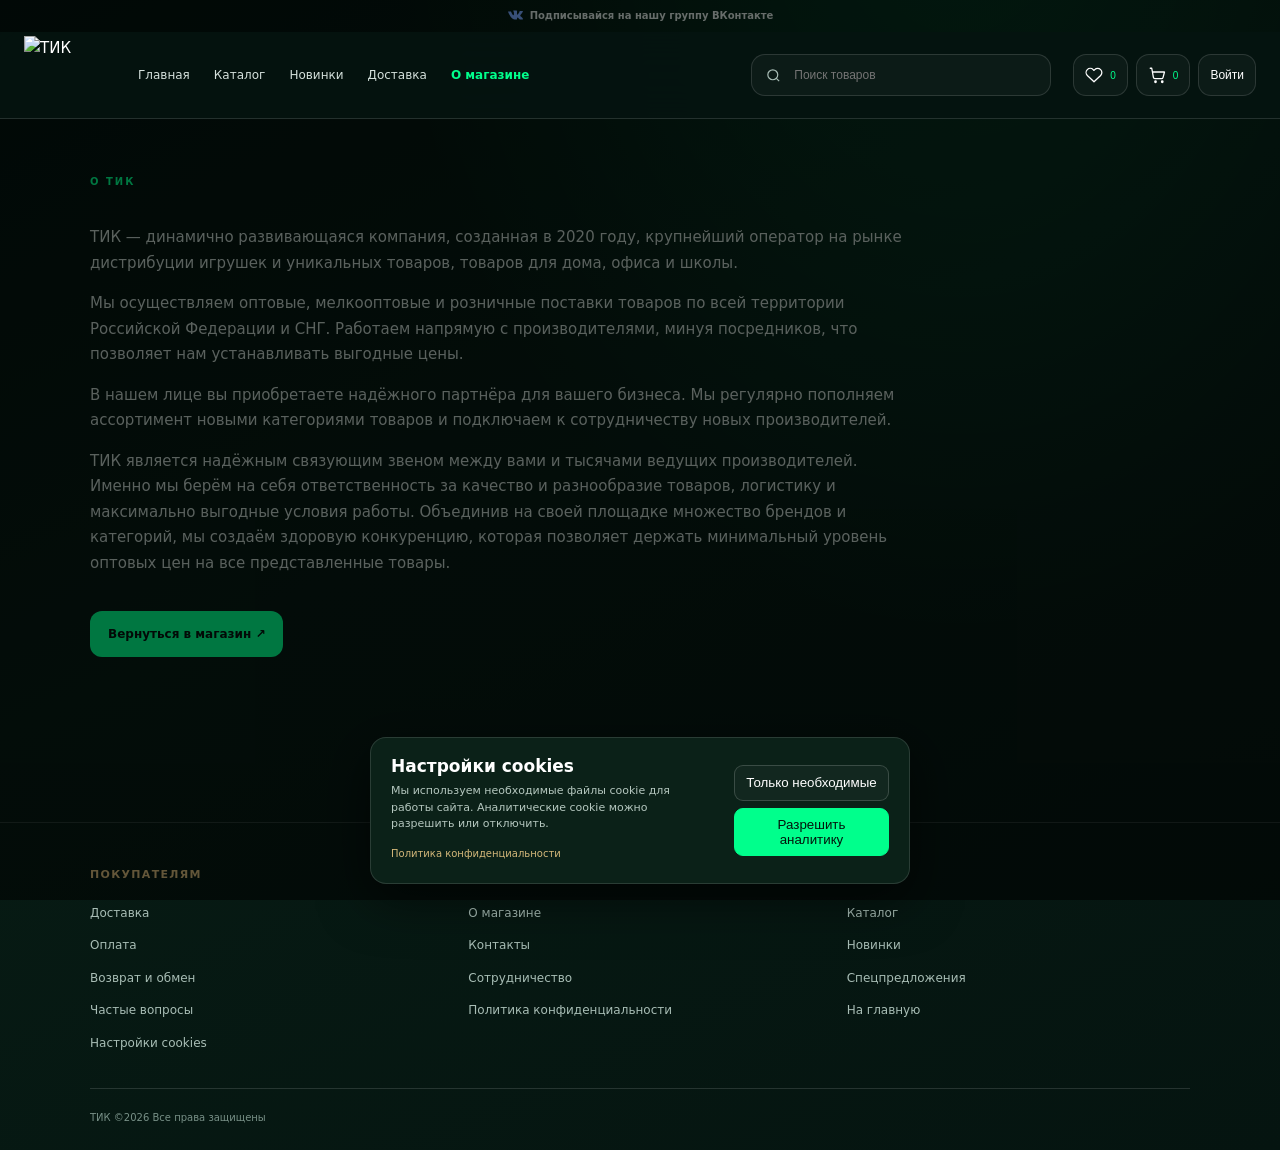
==== commit 26e4aba6: "Шапка ТИК и меню выровнены по общему контейнеру сайта (как баннер): центрирование, max-width 1320px," ====
--- a/about.html
+++ b/about.html
@@ -1 +1 @@
-<!doctype html><html lang="ru"><head><meta charset="utf-8"><meta name="viewport" content="width=device-width,initial-scale=1"><meta name="theme-color" content="#051410"><meta name="description" content="О магазине ТИК — информация о компании и ассортименте."><link rel="icon" type="image/png" href="https://i.ibb.co/B5117jsz/file-000000008fe08246b102c80e9a303405.png"><link rel="icon" type="image/png" href="https://i.ibb.co/fd99r06X/TIK-logo-transparent.png"><link rel="stylesheet" href="info.css"><link rel="stylesheet" href="shared.css"><title>О магазине ТИК — ТИК</title></head><body><header class="header"><div class="wrap head"><a class="brand" href="index.html" aria-label="ТИК — главная"><img src="https://i.ibb.co/fd99r06X/TIK-logo-transparent.png" alt="ТИК"></a><nav class="nav"><a href="index.html">Главная</a><a href="about.html">О магазине</a><a href="delivery.html">Доставка</a><a href="payment.html">Оплата</a><a href="contacts.html">Контакты</a></nav></div></header><main class="wrap main"><div class="eyebrow">О ТИК</div><article class="content"><p>ТИК — динамично развивающаяся компания, созданная в 2020 году, крупнейший оператор на рынке дистрибуции игрушек и уникальных товаров, товаров для дома, офиса и школы.</p><p>Мы осуществляем оптовые, мелкооптовые и розничные поставки товаров по всей территории Российской Федерации и СНГ. Работаем напрямую с производителями, минуя посредников, что позволяет нам устанавливать выгодные цены.</p><p>В нашем лице вы приобретаете надёжного партнёра для вашего бизнеса. Мы регулярно пополняем ассортимент новыми категориями товаров и подключаем к сотрудничеству новых производителей.</p><p>ТИК является надёжным связующим звеном между вами и тысячами ведущих производителей. Именно мы берём на себя ответственность за качество и разнообразие товаров, логистику и максимально выгодные условия работы. Объединив на своей площадке множество брендов и категорий, мы создаём здоровую конкуренцию, которая позволяет держать минимальный уровень оптовых цен на все представленные товары.</p><p><a class="btn" href="index.html">Вернуться в магазин ↗</a></p></article></main><footer class="footer"><div class="wrap"><nav class="links"><a href="about.html">О магазине</a><a href="delivery.html">Доставка</a><a href="payment.html">Оплата</a><a href="returns.html">Возврат и обмен</a><a href="faq.html">Частые вопросы</a><a href="contacts.html">Контакты</a><a href="cooperation.html">Сотрудничество</a><a href="privacy.html">Политика конфиденциальности</a></nav><div>© 2026 ТИК · Информационные страницы магазина</div><div class="small">Сведения об условиях продаж и контактах будут дополнены перед запуском.</div></div></footer><script src="shared-shell.js"></script><script src="cookie-consent.js"></script></body></html>+<!doctype html><html lang="ru"><head><meta charset="utf-8"><meta name="viewport" content="width=device-width,initial-scale=1"><meta name="theme-color" content="#051410"><meta name="description" content="О магазине ТИК — информация о компании и ассортименте."><link rel="icon" type="image/png" href="https://i.ibb.co/B5117jsz/file-000000008fe08246b102c80e9a303405.png"><link rel="icon" type="image/png" href="https://i.ibb.co/fd99r06X/TIK-logo-transparent.png"><link rel="stylesheet" href="info.css"><link rel="stylesheet" href="shared.css"><title>О магазине ТИК — ТИК</title><style id="tik-edge-align-final">:root{--tik-max:1320px;--tik-gutter:24px}.wrap.headmain,.header .wrap.headmain,header .headmain,.header .wrap.head,header .head,.wrap.footwrap,.wrap.topline-inner{width:min(var(--tik-max),calc(100% - var(--tik-gutter)*2))!important;max-width:none!important;margin-left:auto!important;margin-right:auto!important;padding-left:0!important;padding-right:0!important;box-sizing:border-box!important}@media(max-width:760px){:root{--tik-gutter:14px}}</style></head><body><header class="header"><div class="wrap head"><a class="brand" href="index.html" aria-label="ТИК — главная"><img src="https://i.ibb.co/fd99r06X/TIK-logo-transparent.png" alt="ТИК"></a><nav class="nav"><a href="index.html">Главная</a><a href="about.html">О магазине</a><a href="delivery.html">Доставка</a><a href="payment.html">Оплата</a><a href="contacts.html">Контакты</a></nav></div></header><main class="wrap main"><div class="eyebrow">О ТИК</div><article class="content"><p>ТИК — динамично развивающаяся компания, созданная в 2020 году, крупнейший оператор на рынке дистрибуции игрушек и уникальных товаров, товаров для дома, офиса и школы.</p><p>Мы осуществляем оптовые, мелкооптовые и розничные поставки товаров по всей территории Российской Федерации и СНГ. Работаем напрямую с производителями, минуя посредников, что позволяет нам устанавливать выгодные цены.</p><p>В нашем лице вы приобретаете надёжного партнёра для вашего бизнеса. Мы регулярно пополняем ассортимент новыми категориями товаров и подключаем к сотрудничеству новых производителей.</p><p>ТИК является надёжным связующим звеном между вами и тысячами ведущих производителей. Именно мы берём на себя ответственность за качество и разнообразие товаров, логистику и максимально выгодные условия работы. Объединив на своей площадке множество брендов и категорий, мы создаём здоровую конкуренцию, которая позволяет держать минимальный уровень оптовых цен на все представленные товары.</p><p><a class="btn" href="index.html">Вернуться в магазин ↗</a></p></article></main><footer class="footer"><div class="wrap footwrap"><nav class="links"><a href="about.html">О магазине</a><a href="delivery.html">Доставка</a><a href="payment.html">Оплата</a><a href="returns.html">Возврат и обмен</a><a href="faq.html">Частые вопросы</a><a href="contacts.html">Контакты</a><a href="cooperation.html">Сотрудничество</a><a href="privacy.html">Политика конфиденциальности</a></nav><div>© 2026 ТИК · Информационные страницы магазина</div><div class="small">Сведения об условиях продаж и контактах будут дополнены перед запуском.</div></div></footer><script src="shared-shell.js"></script><script src="cookie-consent.js"></script></body></html>
--- a/info.css
+++ b/info.css
@@ -1 +1 @@
-:root{--bg:#051410;--bg2:#0a1f18;--panel:rgba(26,46,40,.72);--line:rgba(255,255,255,.13);--neon:#00ff8c;--gold:#d4b87a;--muted:#a8bdb5;--white:#fff}*{box-sizing:border-box}html{scroll-behavior:smooth}body{margin:0;min-height:100vh;background:radial-gradient(ellipse at 75% -10%,rgba(0,255,140,.12),transparent 42%),linear-gradient(155deg,#02120c,#071b14 42%,#051410);color:var(--white);font:15px/1.7 Inter,system-ui,-apple-system,"Segoe UI",sans-serif}a{color:inherit;text-decoration:none}.wrap{width:min(1100px,calc(100% - 36px));margin:auto}.header .wrap.head{width:100%;max-width:none;margin:0;padding:0 18px 0 0;box-sizing:border-box}.header{position:sticky;top:0;z-index:5;background:rgba(5,20,16,.9);backdrop-filter:blur(20px);border-bottom:1px solid var(--line)}.head{height:78px;display:flex;align-items:center;justify-content:space-between;gap:22px}.brand img{width:60px;height:60px;object-fit:contain;display:block}.nav{display:flex;flex-wrap:wrap;gap:20px;font-size:12px;color:#d5e1dc}.nav a:hover,.links a:hover{color:var(--neon)}.main{padding:54px 0 80px;min-height:65vh}.eyebrow{font-size:10px;letter-spacing:.2em;color:var(--neon);text-transform:uppercase;font-weight:800}.main h1{font-size:clamp(36px,6vw,64px);letter-spacing:-.06em;line-height:1.05;margin:14px 0 20px}.lead{font-size:17px;color:#c2d1ca;max-width:760px}.content{max-width:820px;margin-top:35px}.content h2{font-size:23px;letter-spacing:-.03em;margin:32px 0 10px}.content p,.content li{color:#c1d0c9}.content ul{padding-left:22px}.panel{margin:22px 0;padding:20px 22px;border:1px solid rgba(0,255,140,.22);border-radius:18px;background:rgba(255,255,255,.035)}.panel strong{color:var(--gold)}.btn{display:inline-flex;margin-top:20px;padding:13px 18px;border-radius:12px;background:var(--neon);color:#04130d;font-size:12px;font-weight:800}.footer{border-top:1px solid var(--line);padding:28px 0 34px;color:var(--muted);font-size:12px}.links{display:flex;gap:12px 22px;flex-wrap:wrap;margin-bottom:20px}.links a{color:#d5e1dc}.small{font-size:12px;color:#82978d}@media(max-width:700px){.head{height:auto;min-height:68px}.brand img{width:49px;height:49px}.nav{gap:10px 14px;justify-content:flex-end;font-size:11px}.main{padding:38px 0 60px}.lead{font-size:15px}.content h2{font-size:21px}}+:root{--bg:#051410;--bg2:#0a1f18;--panel:rgba(26,46,40,.72);--line:rgba(255,255,255,.13);--neon:#00ff8c;--gold:#d4b87a;--muted:#a8bdb5;--white:#fff}*{box-sizing:border-box}html{scroll-behavior:smooth}body{margin:0;min-height:100vh;background:radial-gradient(ellipse at 75% -10%,rgba(0,255,140,.12),transparent 42%),linear-gradient(155deg,#02120c,#071b14 42%,#051410);color:var(--white);font:15px/1.7 Inter,system-ui,-apple-system,"Segoe UI",sans-serif}a{color:inherit;text-decoration:none}.wrap{width:min(1100px,calc(100% - 36px));margin:auto}.header{position:sticky;top:0;z-index:5;background:rgba(5,20,16,.9);backdrop-filter:blur(20px);border-bottom:1px solid var(--line)}.head{height:78px;display:flex;align-items:center;justify-content:space-between;gap:22px}.brand img{width:60px;height:60px;object-fit:contain;display:block}.nav{display:flex;flex-wrap:wrap;gap:20px;font-size:12px;color:#d5e1dc}.nav a:hover,.links a:hover{color:var(--neon)}.main{padding:54px 0 80px;min-height:65vh}.eyebrow{font-size:10px;letter-spacing:.2em;color:var(--neon);text-transform:uppercase;font-weight:800}.main h1{font-size:clamp(36px,6vw,64px);letter-spacing:-.06em;line-height:1.05;margin:14px 0 20px}.lead{font-size:17px;color:#c2d1ca;max-width:760px}.content{max-width:820px;margin-top:35px}.content h2{font-size:23px;letter-spacing:-.03em;margin:32px 0 10px}.content p,.content li{color:#c1d0c9}.content ul{padding-left:22px}.panel{margin:22px 0;padding:20px 22px;border:1px solid rgba(0,255,140,.22);border-radius:18px;background:rgba(255,255,255,.035)}.panel strong{color:var(--gold)}.btn{display:inline-flex;margin-top:20px;padding:13px 18px;border-radius:12px;background:var(--neon);color:#04130d;font-size:12px;font-weight:800}.footer{border-top:1px solid var(--line);padding:28px 0 34px;color:var(--muted);font-size:12px}.links{display:flex;gap:12px 22px;flex-wrap:wrap;margin-bottom:20px}.links a{color:#d5e1dc}.small{font-size:12px;color:#82978d}@media(max-width:700px){.head{height:auto;min-height:68px}.brand img{width:49px;height:49px}.nav{gap:10px 14px;justify-content:flex-end;font-size:11px}.main{padding:38px 0 60px}.lead{font-size:15px}.content h2{font-size:21px}}
--- a/shared.css
+++ b/shared.css
@@ -1,9 +1,13 @@
 /* Единая дизайн-система шапки и подвала ТИК. Подключена на всех страницах. */
-:root{--bg:#051410;--bg2:#0a1f18;--panel:rgba(26,46,40,.72);--line:rgba(255,255,255,.13);--neon:#00ff8c;--neon2:#00ffa3;--gold:#d4b87a;--muted:#a8bdb5;--white:#fff}
+:root{--tik-max:1320px;--tik-gutter:24px;--bg:#051410;--bg2:#0a1f18;--panel:rgba(26,46,40,.72);--line:rgba(255,255,255,.13);--neon:#00ff8c;--neon2:#00ffa3;--gold:#d4b87a;--muted:#a8bdb5;--white:#fff}
 .header{position:sticky;top:0;z-index:20;background:rgba(5,20,16,.88);backdrop-filter:blur(22px);border-bottom:1px solid var(--line)}
-/* Логотип и меню выровнены по краю сайта (без боковых отступов), справа остаётся отступ под иконки */
-.headmain{width:100%;padding:0 24px 0 0;box-sizing:border-box;height:86px;display:flex;align-items:center;gap:22px}
-header.header .wrap.headmain{width:100%;max-width:none;margin:0;padding:0 24px 0 0;box-sizing:border-box}
+/* Шапка, подвал и топлайн выровнены по общему контейнеру сайта (как баннер):
+   максимальная ширина 1320px, центрирование, боковые поля 24px */
+.wrap.headmain,.header .wrap.headmain,header .headmain,.header .wrap.head,header .head{width:min(var(--tik-max),calc(100% - var(--tik-gutter)*2))!important;max-width:none!important;margin-left:auto!important;margin-right:auto!important;padding-left:0!important;padding-right:0!important;box-sizing:border-box!important}
+.headmain{height:86px;display:flex;align-items:center;gap:22px}
+/* Подвал и верхняя полоска — в том же контейнере */
+.wrap.footwrap,.wrap.topline-inner{width:min(var(--tik-max),calc(100% - var(--tik-gutter)*2))!important;max-width:none!important;margin-left:auto!important;margin-right:auto!important}
+@media(max-width:760px){:root{--tik-gutter:14px}.headmain{height:65px;gap:10px}}
 .headmain .brand{display:flex;align-items:center;flex-shrink:0}
 .headmain .brandmark{width:78px;height:78px;object-fit:contain;display:block}
 .headmain .nav{display:flex;align-items:center;gap:24px;margin-left:14px;color:#d5e1dc;font-size:12px;flex:1}
